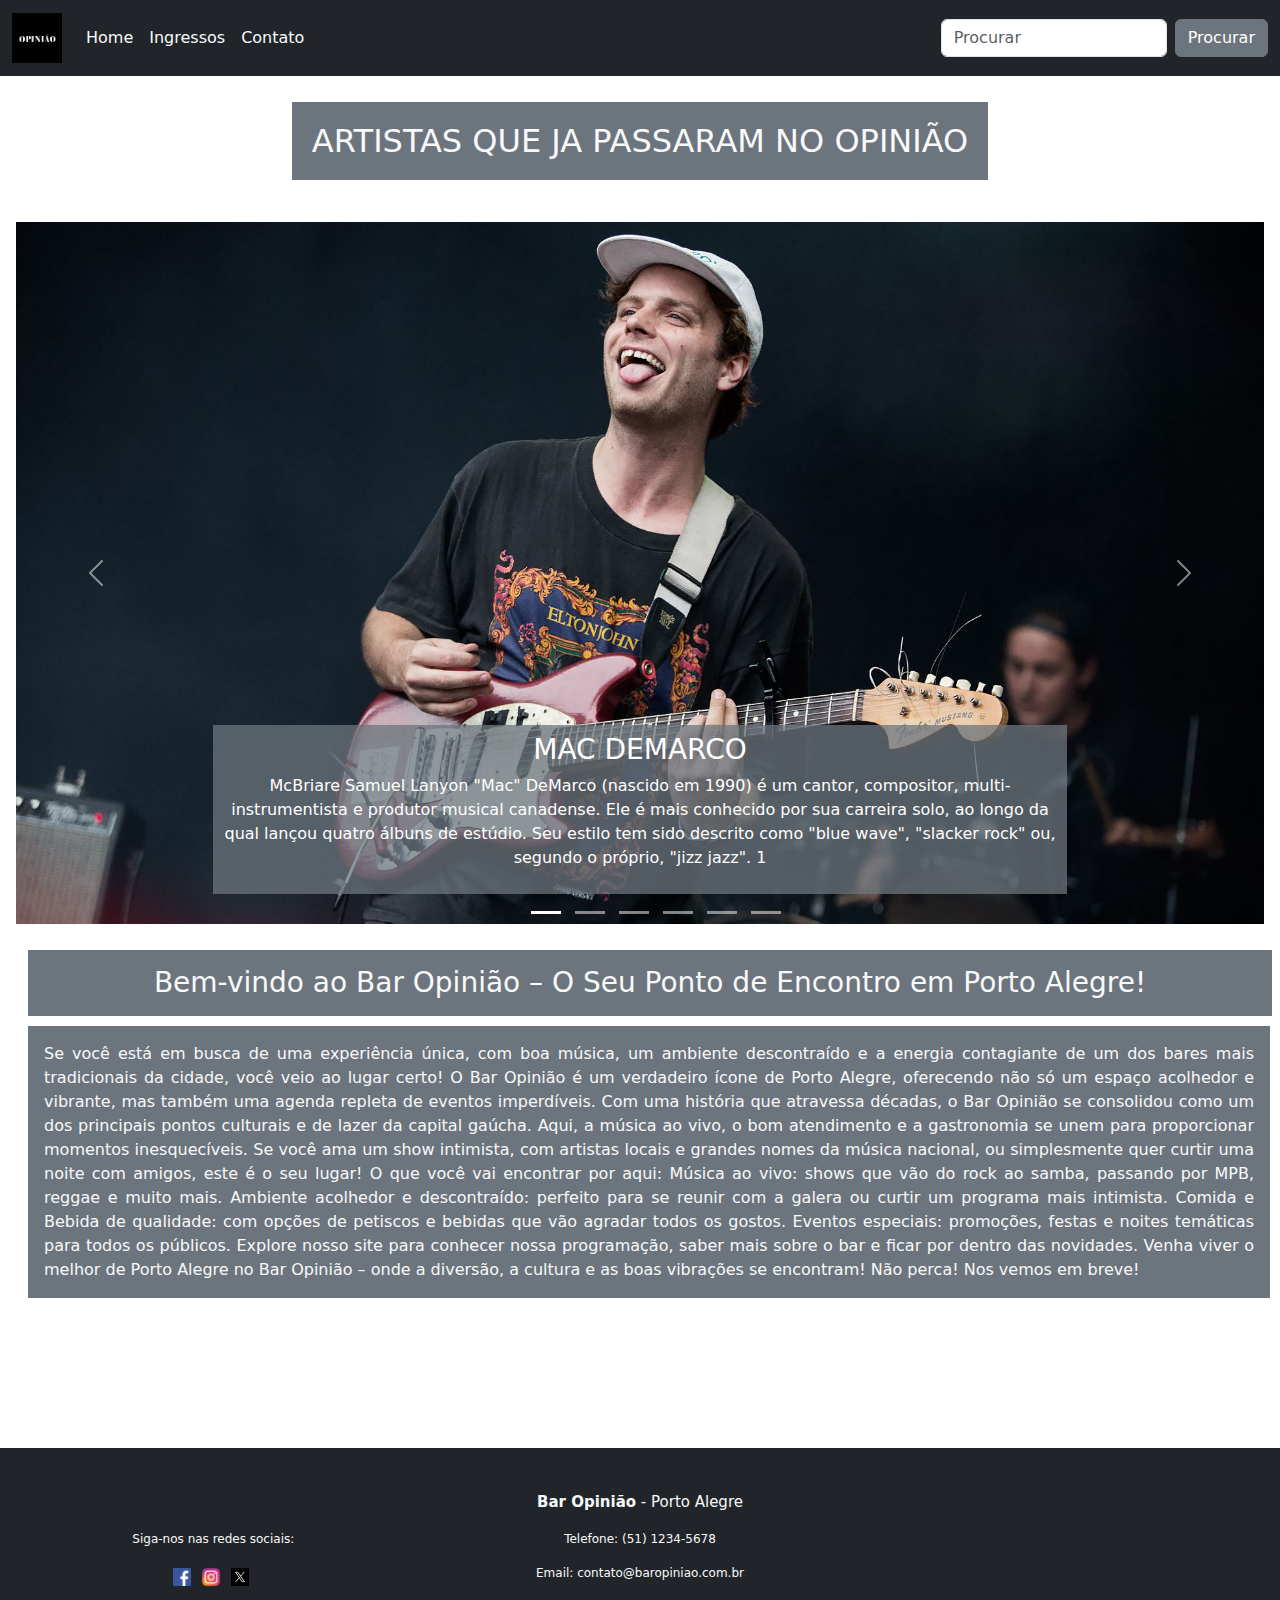
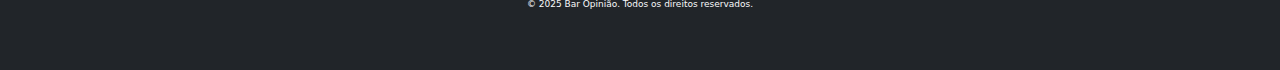
==== index.html @ 8cb85521 "upload" ====
<!DOCTYPE html>
<html lang="pt-br">
<head>
    <meta charset='utf-8'>
    <title>Página Inicial</title>
    <meta name='viewport' content='width=device-width, initial-scale=1'>
    <!--BOOTSTRAP-->
    <link href="https://cdn.jsdelivr.net/npm/bootstrap@5.2.3/dist/css/bootstrap.min.css" rel="stylesheet">
    <script src="https://cdn.jsdelivr.net/npm/bootstrap@5.2.3/dist/js/bootstrap.bundle.min.js"></script>
    <!--BOOTSTRAP-->
    <link rel="stylesheet" href="../CSS/estilo.css">
    <!-- Opinião Logo -->
    <link rel="icon" href="../imagem/OPINIAO.png" type="image/png">
</head>
<body>
     <nav class="navbar navbar-expand-sm bg-dark">
        <div class="container-fluid">
          <a class="navbar-brand" href="index.html"><img src="../imagem/OPINIAO.png" alt="logo" id="image_logo"></a>
          <button class="navbar-toggler bg-secondary" type="button" data-bs-toggle="collapse" data-bs-target="#mynavbar">
            <span class="navbar-toggler-icon btn-danger"></span>
          </button>
          <div class="collapse navbar-collapse" id="mynavbar">
            <ul class="navbar-nav me-auto">
              <li class="nav-item bs text-">
                <a class="nav-link teste text-light" href="../index.html">Home</a>
              </li>
              <li class="nav-item">
                <a class="nav-link teste text-light" href="../paginas/ingressos.html">Ingressos</a>
              </li>
              <li class="nav-item">
                <a class="nav-link teste text-light" href="../paginas/contato.html">Contato</a>
              </li>
            </ul>
            <form class="d-flex">
              <input class="form-control me-2" type="text" placeholder="Procurar">
              <button class="btn btn-secondary" type="button">Procurar</button>
            </form>
          </div>
        </div>
      </nav>
  
    
      </div>
  </nav>
  <!--MENU-->
  <!--CARROSSEL-->
  <div class="d-flex justify-content-center gap-2 m-3">
    <h2 class="bg-secondary text-light"> ARTISTAS QUE JA PASSARAM NO OPINIÃO </h2>
  </div>

  <div id="demo" class="carousel slide" data-bs-ride="carousel">

    <!-- Indicators/dots -->
    <div class="carousel-indicators gap-2 m-3 container-fluid">
      <button type="button" data-bs-target="#demo" data-bs-slide-to="0" class="active"></button>
      <button type="button" data-bs-target="#demo" data-bs-slide-to="1"></button>
      <button type="button" data-bs-target="#demo" data-bs-slide-to="2"></button>
      <button type="button" data-bs-target="#demo" data-bs-slide-to="3"></button>
      <button type="button" data-bs-target="#demo" data-bs-slide-to="4"></button>
      <button type="button" data-bs-target="#demo" data-bs-slide-to="5"></button>
    </div>

    <!-- The slideshow/carousel -->
    <div class="carousel-inner p-3 container-fluid">
      <div class="carousel-item active">
        <img src="imagem/macdemarco.jpg" alt="Decarte " class="d-block" style="width:100%; height:100%;">
        <div class="carousel-caption bg-secondary p-2 text-white bg-opacity-75">
          <h3 style="font-size: auto;">MAC DEMARCO</h3>

          <p tyle="font-size: auto;">McBriare Samuel Lanyon "Mac" DeMarco (nascido em 1990) é um cantor, compositor, multi-instrumentista e
            produtor musical canadense. Ele é mais conhecido por sua carreira solo, ao longo da qual lançou quatro
            álbuns de estúdio. Seu estilo tem sido descrito como "blue wave", "slacker rock" ou, segundo o próprio,
            "jizz jazz". 1
          </p>
        </div>
      </div>
      <div class="carousel-item">
        <img src="imagem/oasis.jpg" alt="Emaranhado" class="d-block" style="width:100%;height:100%;">
        <div class="carousel-caption bg-secondary p-2 text-white bg-opacity-75">
          <h3 class="fs-1 fs-md-2 fs-lg-3">OASIS</h3>
          <p>Oasis foi uma banda britânica de rock formada em Manchester em 1991, liderada pelos irmãos Liam (vocal) e
            Noel Gallagher (guitarra/vocal). Com um som influenciado pelo rock britânico dos anos 60 e 70, a banda
            alcançou enorme sucesso nos anos 90 com o movimento Britpop. 

          </p>
        </div>
      </div>
      <div class="carousel-item">
        <img src="imagem/bobdylan.jpg" alt="Conscencia" class="d-block" style="width:100%;height:100%;">
        <div class="carousel-caption bg-secondary p-2 text-white bg-opacity-75">
          <h3>BOB DYLAN</h3>
          <p>

             (nascido Robert Allen Zimmerman em 1941) é um cantor, compositor, músico e poeta americano,
            considerado uma das figuras mais influentes da música popular. Com letras poéticas e engajadas, ele se
            destacou no cenário folk dos anos 60, abordando temas como direitos civis e protesto social. 

          </p>
        </div>
      </div>
      <div class="carousel-item">
        <img src="imagem/gilbertogil.png" alt="Conscencia" class="d-block" style="width:100%;height:100%;">
        <div class="carousel-caption bg-secondary p-2 text-white bg-opacity-75">
          <h3>GILBERTO GIL</h3>
          <p>

            Gilberto Gil é um renomado cantor, compositor e músico brasileiro, considerado um dos maiores nomes da
            música popular do Brasil. Sua carreira abrange diversos estilos, como samba, bossa nova, tropicalismo e
            música africana. Além de sua trajetória artística, Gil também teve destaque como ministro da Cultura no
            Brasil.

          </p>
        </div>
      </div>
      <div class="carousel-item">
        <img src="imagem/capa-paralamas-1.jpg" alt="Conscencia" class="d-block" style="width:100%;height:100%;">
        <div class="carousel-caption bg-secondary p-2 text-white bg-opacity-75">
          <h3>PARALAMAS DO SUCESSO</h3>
          <p>

            Os Paralamas do Sucesso são uma das bandas mais influentes do rock brasileiro, formada nos anos 1980.
            Combinam rock, pop, reggae e influências do punk, conquistando grandes sucessos como "Alagados" e "Meu
            Erro". A banda continua ativa, sendo referência na música brasileira até hoje.





          </p>
        </div>
      </div>
      <div class="carousel-item">
        <img src="imagem/SKANK (1).jpg" alt="Conscencia" class="d-block" style="width:100%;height:100%;">
        <div class="carousel-caption bg-secondary p-2 text-white bg-opacity-75 ">
          <h3>SKANK</h3>
          <p>

            Skank é uma banda brasileira de rock e pop formada nos anos 1990, conhecida por misturar reggae, ska e
            música eletrônica em seu som. Com sucessos como "Garota Nacional" e "Vou Deixar", conquistaram popularidade
            tanto no Brasil quanto internacionalmente.

          </p>
        </div>
      </div>

    </div>



    <!-- Left and right controls/icons -->
    <button class="carousel-control-prev" type="button" data-bs-target="#demo" data-bs-slide="prev">
      <span class="carousel-control-prev-icon"></span>
    </button>
    <button class="carousel-control-next" type="button" data-bs-target="#demo" data-bs-slide="next">
      <span class="carousel-control-next-icon"></span>
    </button>
  </div>
  <article>
    <div class="justificado">
      <h3 class="container-fluid p-3 d-flex justify-content-center bg-secondary  text-light">
        Bem-vindo ao Bar Opinião – O Seu Ponto de Encontro em Porto Alegre!
      </h3>
    </div>
    <div class="justificado2">
      <div class="container-fluid p-3 d-flex justify-content-center bg-secondary md-3 text-light">

        Se você está em busca de uma experiência única, com boa música, um ambiente descontraído e a energia contagiante
        de um dos bares mais tradicionais da cidade, você veio ao lugar certo! O Bar Opinião é um verdadeiro ícone de
        Porto Alegre, oferecendo não só um espaço acolhedor e vibrante, mas também uma agenda repleta de eventos
        imperdíveis.

        Com uma história que atravessa décadas, o Bar Opinião se consolidou como um dos principais pontos culturais e de
        lazer da capital gaúcha. Aqui, a música ao vivo, o bom atendimento e a gastronomia se unem para proporcionar
        momentos inesquecíveis. Se você ama um show intimista, com artistas locais e grandes nomes da música nacional,
        ou simplesmente quer curtir uma noite com amigos, este é o seu lugar!

        O que você vai encontrar por aqui:

        Música ao vivo: shows que vão do rock ao samba, passando por MPB, reggae e muito mais.
        Ambiente acolhedor e descontraído: perfeito para se reunir com a galera ou curtir um programa mais intimista.
        Comida e Bebida de qualidade: com opções de petiscos e bebidas que vão agradar todos os gostos.
        Eventos especiais: promoções, festas e noites temáticas para todos os públicos.
        Explore nosso site para conhecer nossa programação, saber mais sobre o bar e ficar por dentro das novidades.
        Venha viver o melhor de Porto Alegre no Bar Opinião – onde a diversão, a cultura e as boas vibrações se
        encontram!

        Não perca! Nos vemos em breve!
      </div>
    </div>













  </article>
 
  <!--FOOTER-->
  <footer>
    <div class="container-fluid bg-dark text-light d-flex justify-content-center" style="margin-top: 150px; padding: 2px 0;">
      <div class="row w-100 d-flex align-items-center">
        <!-- Logo e Redes Sociais -->
        <div class="col-12 col-md-4 text-center" style="padding: 2px;">
          <p style="font-size: 12px;">Siga-nos nas redes sociais: </p>
          <div class="mt-1">
            <a href="https://www.facebook.com/baropiniao" class="text-dark me-1" target="_blank" style="margin: 0; padding: 0;">
              <img src="../imagem/Facebook_logo_(square).png" alt="Facebook" style="width: 18px; vertical-align: middle; margin: 0;">
            </a>
            <a href="https://www.instagram.com/baropiniao" class="text-dark me-1" target="_blank" style="margin: 0; padding: 0;">
              <img src="../imagem/pngtree-instagram-icon-instagram-logo-png-image_3584852.png" alt="Instagram" style="width: 22px; vertical-align: middle; margin: 0;">
            </a>
            <a href="https://www.twitter.com/baropiniao" class="text-dark me-1" style="margin: 0; padding: 0;">
              <img src="../imagem/sl_z_072523_61700_01.jpg" alt="Twitter" style="width: 18px; vertical-align: middle; margin: 0;">
            </a>
          </div>
        </div>
        <!-- Informações do Bar -->
        <div class="col-12 col-md-4 text-center" style="padding: 2px;">
          <p style="font-size: 15px;"><strong>Bar Opinião</strong> - Porto Alegre</p>
          <p style="font-size: 12px;">Telefone: (51) 1234-5678</p>
          <p style="font-size: 12px;">Email: contato@baropiniao.com.br</p>
          <p style="font-size: 9px;">&copy; 2025 Bar Opinião. Todos os direitos reservados.</p>
        </div>
        <!-- Mapa -->
        <div class="col-12 col-md-4 text-center justify-content-center" style="margin-bottom: 30px;">
          <iframe 
            src="https://www.google.com/maps/embed?pb=!1m18!1m12!1m3!1d3454.2231715693686!2d-51.21704852532556!3d-30.03358248180766!2m3!1f0!2f0!3f0!3m2!1i1024!2i768!4f13.1!3m3!1m2!1s0x95197848e3c0657d%3A0x7a1f1c55e06300e4!2sRua%20Jos%C3%A9%20do%20Patroc%C3%ADnio%2C%20834%20-%20Cidade%20Baixa%2C%20Porto%20Alegre%20-%20RS%2C%2090130-100!5e0!3m2!1spt-BR!2sbr!4v1701600000000!5m2!1spt-BR!2sbr" 
            width="220px" height="140px" style="border:0; vertical-align: middle;" allowfullscreen="" loading="lazy" referrerpolicy="no-referrer-when-downgrade">
          </iframe>
        </div>
      </div>
    </div>
  </footer>
  
  

</body>

</html>
---- CSS/estilo.css ----
#image_logo
{
    width: 50px;
    height: 50px;
}

.teste
{
    color: COCOCO;
}

.H_paragrafo
{
    text-align: justify;   
    margin-top: 15%; 
}

.tamanho_sabores
{
    width: 250px;
    height: 250px;
}

.espaco_linha
{
    margin-bottom: 10%;
}

.centraliza_div
{
    margin: 0 auto;
    text-align: center;
}

#rodape_sabores
{
    margin-bottom: 10%;
}

iframe
{
    margin-top: 12%;
}

.contato_center
{
    margin: 5% 10%;
    
}

#comentario
{
    height: 100%;
}
.justificado { 
    text-align: justify;
     margin-left: 18px; /* Ajuste a margem esquerda conforme necessário */ 
    margin-right: 18px; /* Ajuste a margem direita conforme necessário */
 }

 .justificado2 { 
    text-align: justify;
    margin-left: 18px; /* Ajuste a margem esquerda conforme necessário */ 
    margin-right: 20px; /* Ajuste a margem direita conforme necessário */
 }

 .bg-secondary { 
    background-color: #6c757d; /* Cor de fundo secundária */ 
    padding: 20px; /* Ajuste o valor conforme necessário */ 
    margin: 10px; /* Ajuste o valor conforme necessário */
 }
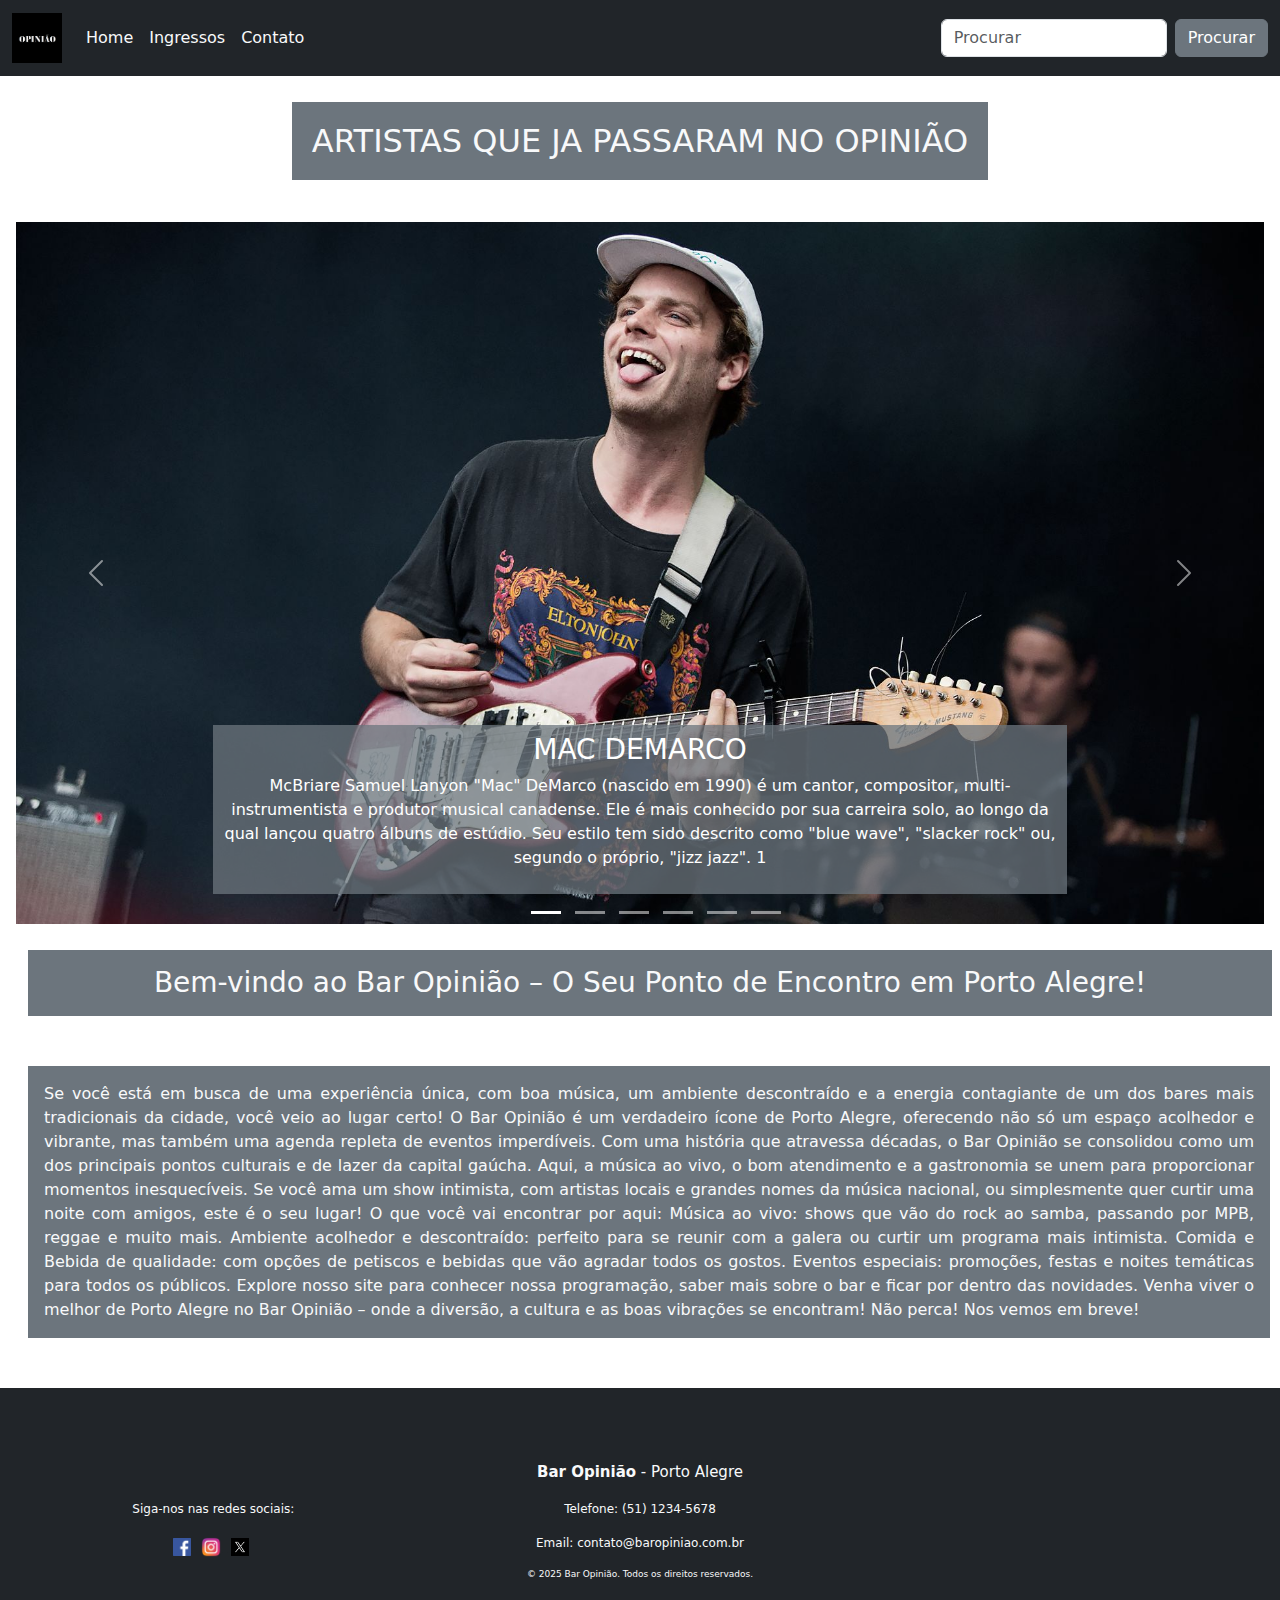
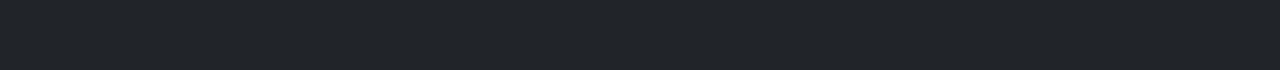
==== commit af06b5da: "Add files via upload" ====
--- a/index.html
+++ b/index.html
@@ -157,12 +157,12 @@
   </div>
   <article>
     <div class="justificado">
-      <h3 class="container-fluid p-3 d-flex justify-content-center bg-secondary  text-light">
+      <h3 class="container-fluid p-3 d-flex justify-content-center bg-secondary text-light" style="margin-bottom: 50px;">
         Bem-vindo ao Bar Opinião – O Seu Ponto de Encontro em Porto Alegre!
       </h3>
     </div>
     <div class="justificado2">
-      <div class="container-fluid p-3 d-flex justify-content-center bg-secondary md-3 text-light">
+      <div class="container-fluid p-3 d-flex justify-content-center bg-secondary md-3 text-light" style="margin-bottom: 50px;">
 
         Se você está em busca de uma experiência única, com boa música, um ambiente descontraído e a energia contagiante
         de um dos bares mais tradicionais da cidade, você veio ao lugar certo! O Bar Opinião é um verdadeiro ícone de
@@ -204,7 +204,7 @@
  
   <!--FOOTER-->
   <footer>
-    <div class="container-fluid bg-dark text-light d-flex justify-content-center" style="margin-top: 150px; padding: 2px 0;">
+    <div class="container-fluid bg-dark text-light d-flex justify-content-center" style="padding: 2px 0;">
       <div class="row w-100 d-flex align-items-center">
         <!-- Logo e Redes Sociais -->
         <div class="col-12 col-md-4 text-center" style="padding: 2px;">
@@ -232,7 +232,7 @@
         <div class="col-12 col-md-4 text-center justify-content-center" style="margin-bottom: 30px;">
           <iframe 
             src="https://www.google.com/maps/embed?pb=!1m18!1m12!1m3!1d3454.2231715693686!2d-51.21704852532556!3d-30.03358248180766!2m3!1f0!2f0!3f0!3m2!1i1024!2i768!4f13.1!3m3!1m2!1s0x95197848e3c0657d%3A0x7a1f1c55e06300e4!2sRua%20Jos%C3%A9%20do%20Patroc%C3%ADnio%2C%20834%20-%20Cidade%20Baixa%2C%20Porto%20Alegre%20-%20RS%2C%2090130-100!5e0!3m2!1spt-BR!2sbr!4v1701600000000!5m2!1spt-BR!2sbr" 
-            width="220px" height="140px" style="border:0; vertical-align: middle;" allowfullscreen="" loading="lazy" referrerpolicy="no-referrer-when-downgrade">
+            width="200px" height="200px" style="border:0; vertical-align: middle;" allowfullscreen="" loading="lazy" referrerpolicy="no-referrer-when-downgrade">
           </iframe>
         </div>
       </div>
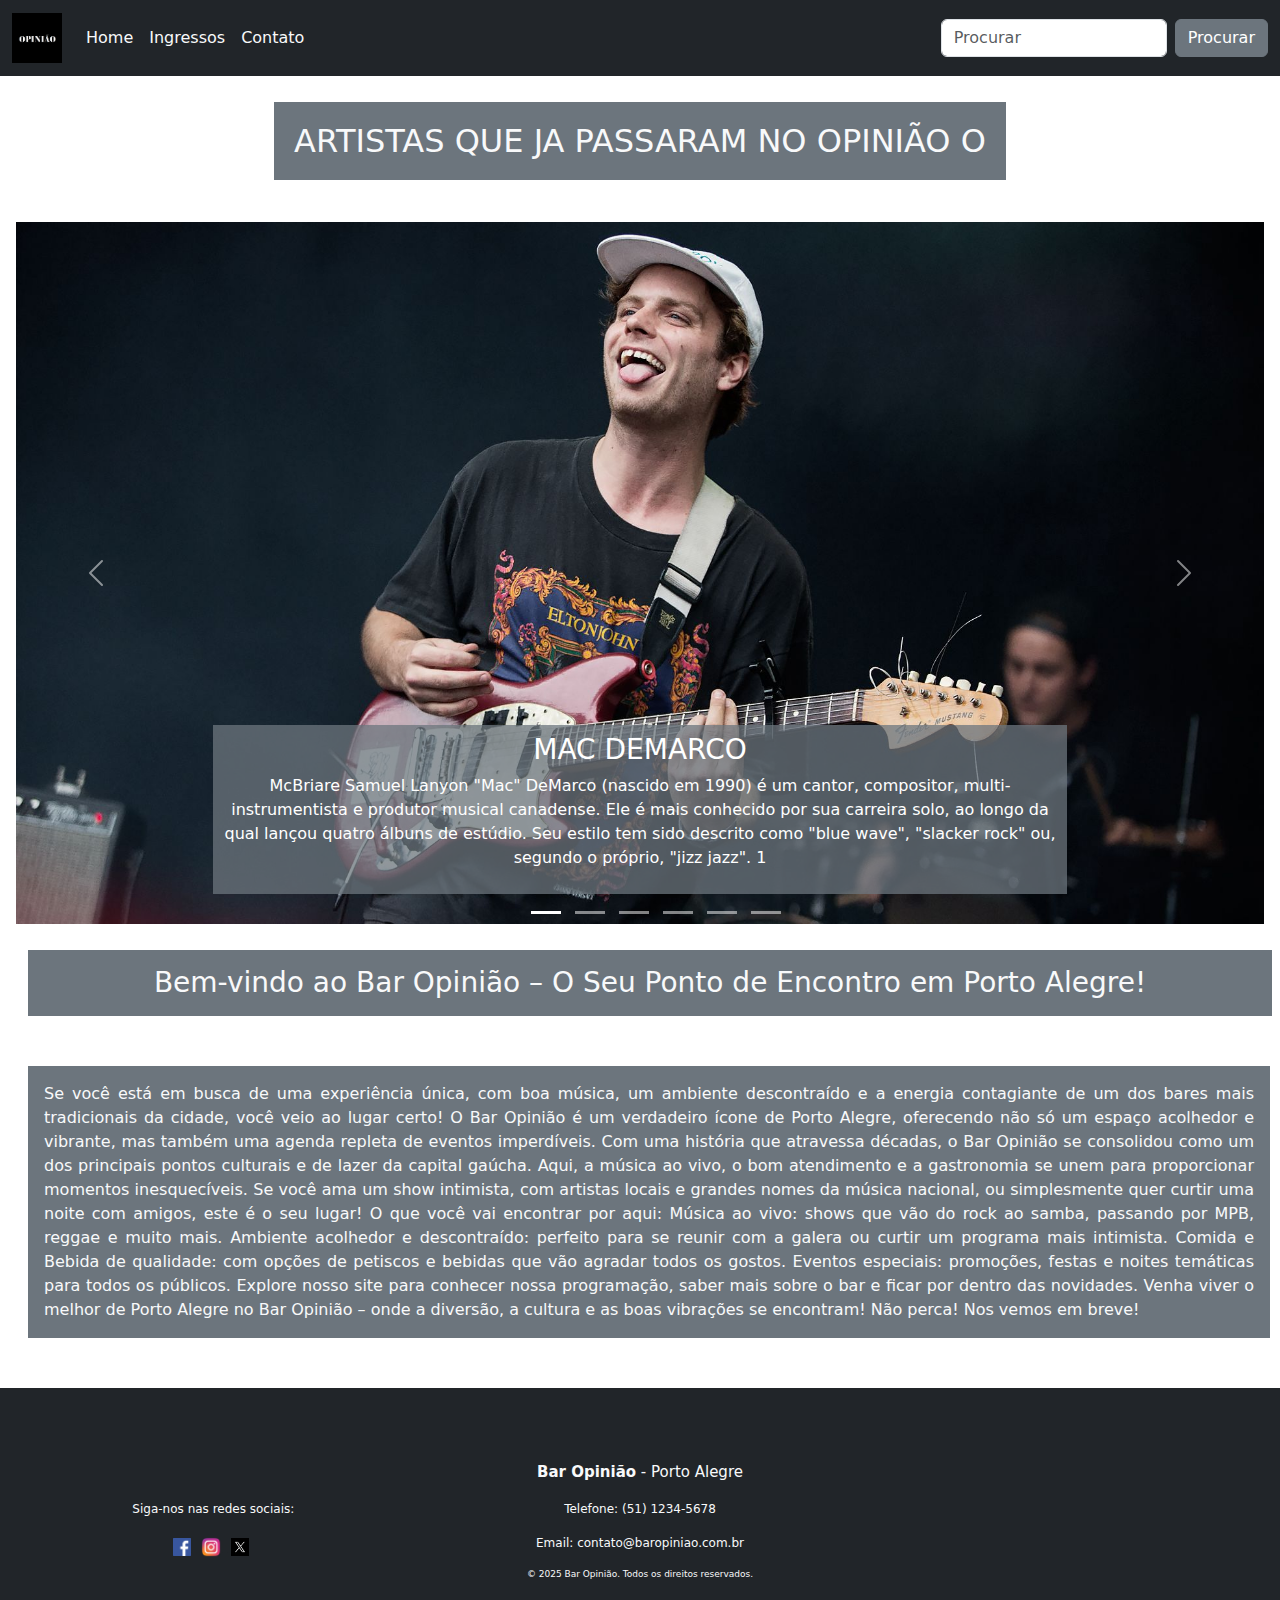
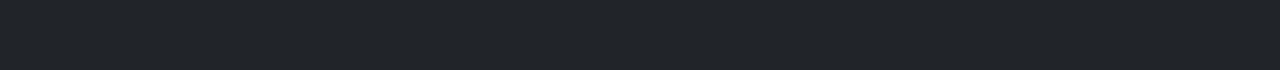
==== commit c9f8cd53: "aasasasas" ====
--- a/index.html
+++ b/index.html
@@ -10,7 +10,7 @@
     <!--BOOTSTRAP-->
     <link rel="stylesheet" href="../CSS/estilo.css">
     <!-- Opinião Logo -->
-    <link rel="icon" href="../imagem/OPINIAO.png" type="image/png">
+    <link rel="icon" href="/imagem/OPINIAO.png" type="image/png">
 </head>
 <body>
      <nav class="navbar navbar-expand-sm bg-dark">
@@ -45,7 +45,7 @@
   <!--MENU-->
   <!--CARROSSEL-->
   <div class="d-flex justify-content-center gap-2 m-3">
-    <h2 class="bg-secondary text-light"> ARTISTAS QUE JA PASSARAM NO OPINIÃO </h2>
+    <h2 class="bg-secondary text-light"> ARTISTAS QUE JA PASSARAM NO OPINIÃO O </h2>
   </div>
 
   <div id="demo" class="carousel slide" data-bs-ride="carousel">
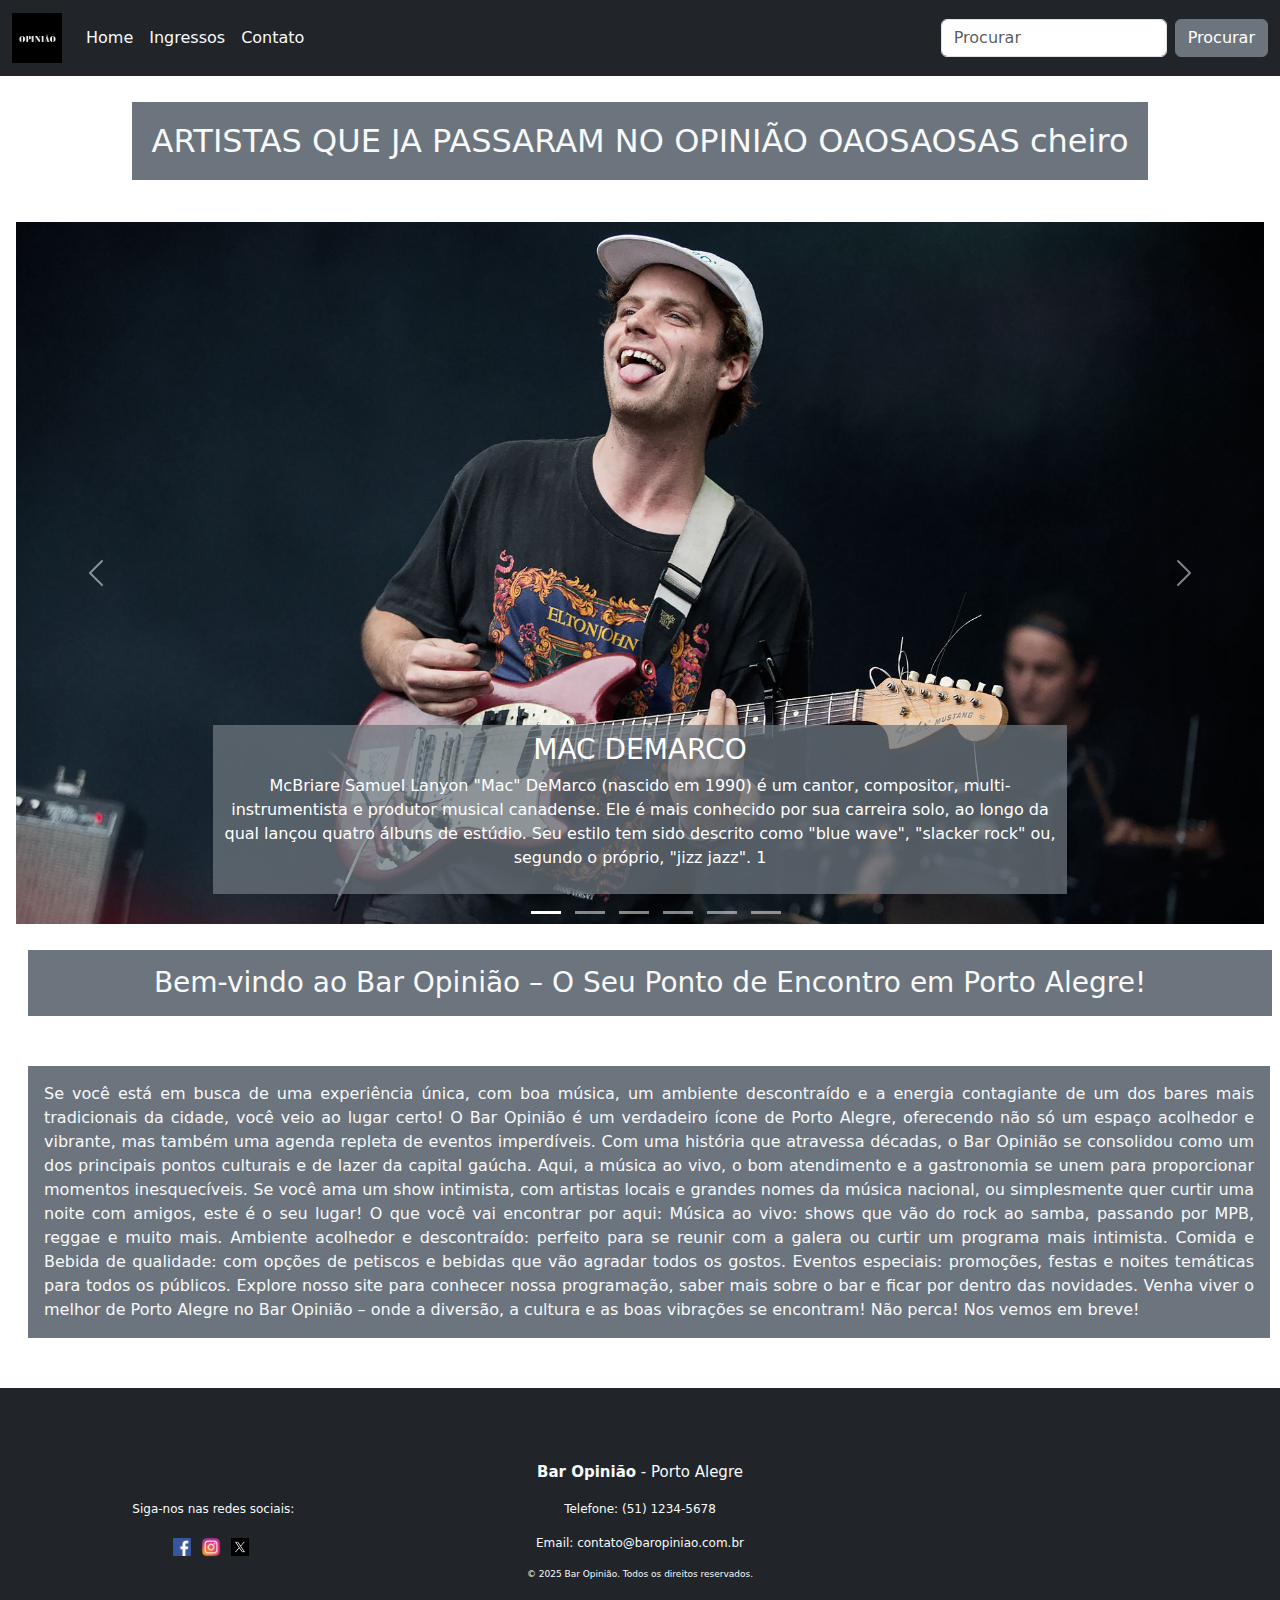
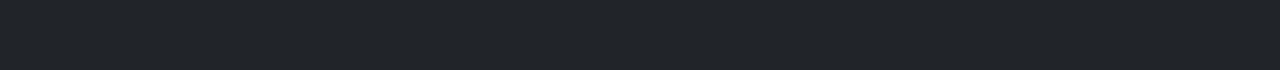
==== commit 7d41625f: "teste teste" ====
--- a/index.html
+++ b/index.html
@@ -45,7 +45,7 @@
   <!--MENU-->
   <!--CARROSSEL-->
   <div class="d-flex justify-content-center gap-2 m-3">
-    <h2 class="bg-secondary text-light"> ARTISTAS QUE JA PASSARAM NO OPINIÃO O </h2>
+    <h2 class="bg-secondary text-light"> ARTISTAS QUE JA PASSARAM NO OPINIÃO OAOSAOSAS cheiro </h2>
   </div>
 
   <div id="demo" class="carousel slide" data-bs-ride="carousel">
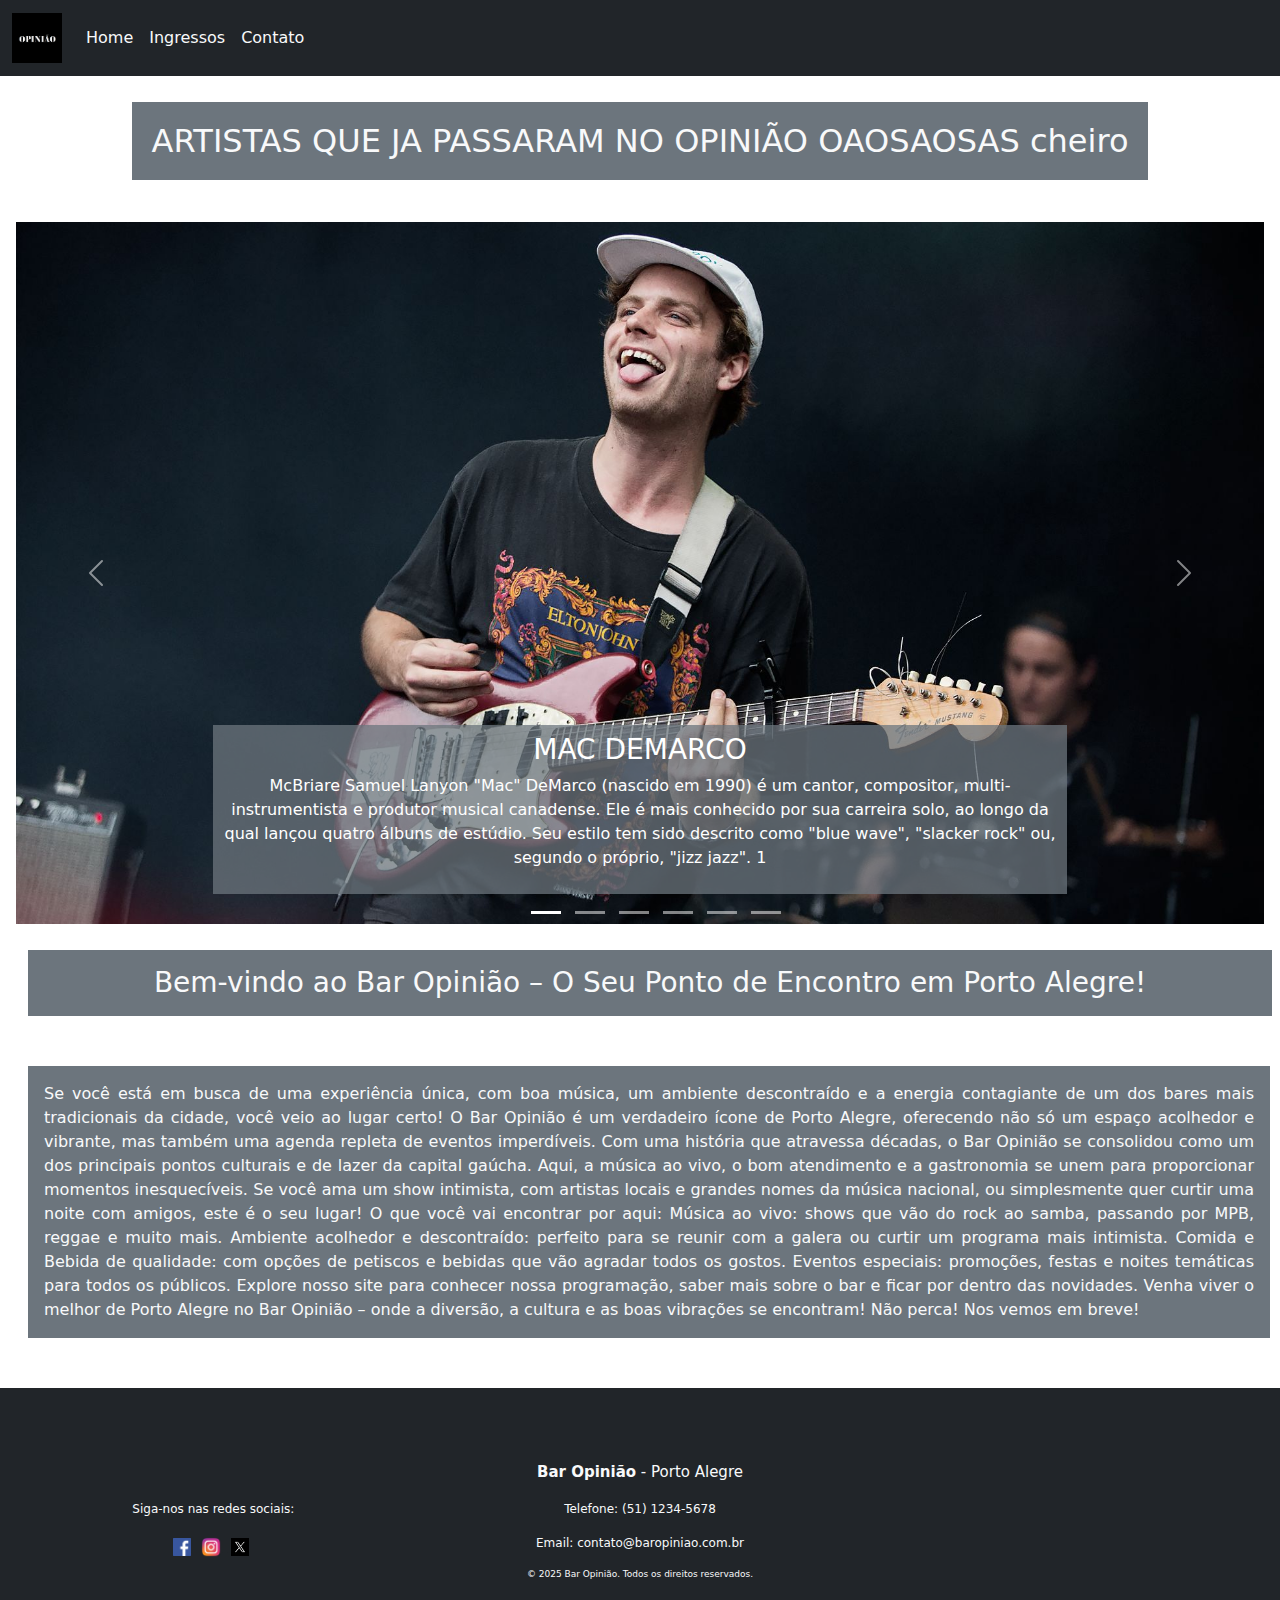
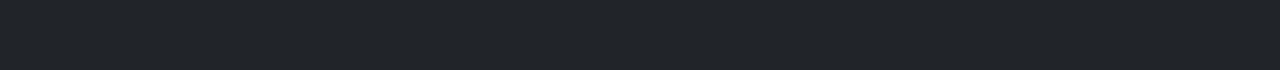
==== commit 17c581b2: "alterei o caminho e tire a barra de pesquisar" ====
--- a/index.html
+++ b/index.html
@@ -8,33 +8,30 @@
     <link href="https://cdn.jsdelivr.net/npm/bootstrap@5.2.3/dist/css/bootstrap.min.css" rel="stylesheet">
     <script src="https://cdn.jsdelivr.net/npm/bootstrap@5.2.3/dist/js/bootstrap.bundle.min.js"></script>
     <!--BOOTSTRAP-->
-    <link rel="stylesheet" href="../CSS/estilo.css">
+    <link rel="stylesheet" href="CSS/estilo.css">
     <!-- Opinião Logo -->
-    <link rel="icon" href="/imagem/OPINIAO.png" type="image/png">
+    <link rel="icon" href="imagem/OPINIAO.png" type="image/png">
 </head>
 <body>
      <nav class="navbar navbar-expand-sm bg-dark">
         <div class="container-fluid">
-          <a class="navbar-brand" href="index.html"><img src="../imagem/OPINIAO.png" alt="logo" id="image_logo"></a>
+          <a class="navbar-brand" href="index.html"><img src="imagem/OPINIAO.png" alt="logo" id="image_logo"></a>
           <button class="navbar-toggler bg-secondary" type="button" data-bs-toggle="collapse" data-bs-target="#mynavbar">
             <span class="navbar-toggler-icon btn-danger"></span>
           </button>
           <div class="collapse navbar-collapse" id="mynavbar">
             <ul class="navbar-nav me-auto">
               <li class="nav-item bs text-">
-                <a class="nav-link teste text-light" href="../index.html">Home</a>
+                <a class="nav-link teste text-light" href="index.html">Home</a>
               </li>
               <li class="nav-item">
-                <a class="nav-link teste text-light" href="../paginas/ingressos.html">Ingressos</a>
+                <a class="nav-link teste text-light" href="paginas/ingressos.html">Ingressos</a>
               </li>
               <li class="nav-item">
-                <a class="nav-link teste text-light" href="../paginas/contato.html">Contato</a>
+                <a class="nav-link teste text-light" href="paginas/contato.html">Contato</a>
               </li>
             </ul>
-            <form class="d-flex">
-              <input class="form-control me-2" type="text" placeholder="Procurar">
-              <button class="btn btn-secondary" type="button">Procurar</button>
-            </form>
+            
           </div>
         </div>
       </nav>
@@ -211,13 +208,13 @@
           <p style="font-size: 12px;">Siga-nos nas redes sociais: </p>
           <div class="mt-1">
             <a href="https://www.facebook.com/baropiniao" class="text-dark me-1" target="_blank" style="margin: 0; padding: 0;">
-              <img src="../imagem/Facebook_logo_(square).png" alt="Facebook" style="width: 18px; vertical-align: middle; margin: 0;">
+              <img src="imagem/Facebook_logo_(square).png" alt="Facebook" style="width: 18px; vertical-align: middle; margin: 0;">
             </a>
             <a href="https://www.instagram.com/baropiniao" class="text-dark me-1" target="_blank" style="margin: 0; padding: 0;">
-              <img src="../imagem/pngtree-instagram-icon-instagram-logo-png-image_3584852.png" alt="Instagram" style="width: 22px; vertical-align: middle; margin: 0;">
+              <img src="imagem/pngtree-instagram-icon-instagram-logo-png-image_3584852.png" alt="Instagram" style="width: 22px; vertical-align: middle; margin: 0;">
             </a>
             <a href="https://www.twitter.com/baropiniao" class="text-dark me-1" style="margin: 0; padding: 0;">
-              <img src="../imagem/sl_z_072523_61700_01.jpg" alt="Twitter" style="width: 18px; vertical-align: middle; margin: 0;">
+              <img src="imagem/sl_z_072523_61700_01.jpg" alt="Twitter" style="width: 18px; vertical-align: middle; margin: 0;">
             </a>
           </div>
         </div>
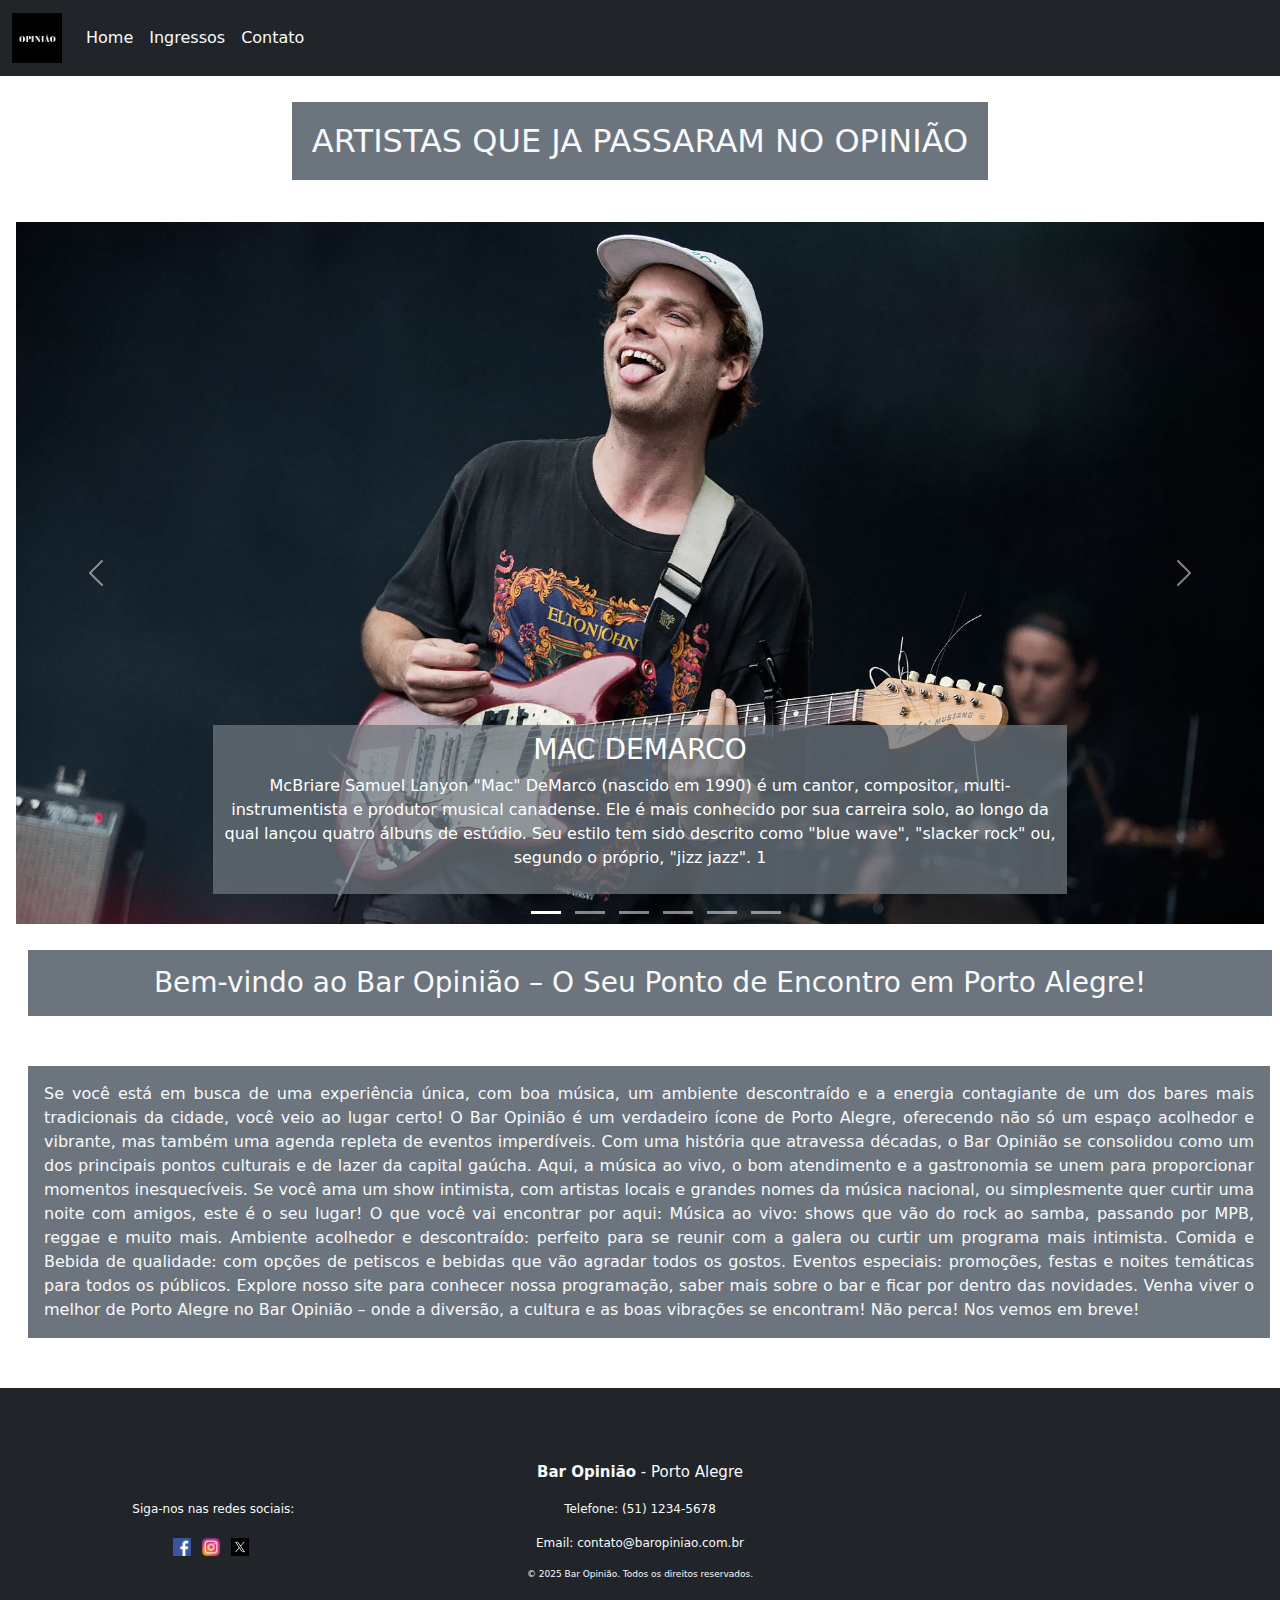
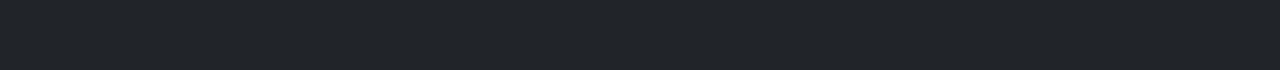
==== commit 812168c3: "alterei o titulo" ====
--- a/index.html
+++ b/index.html
@@ -42,7 +42,7 @@
   <!--MENU-->
   <!--CARROSSEL-->
   <div class="d-flex justify-content-center gap-2 m-3">
-    <h2 class="bg-secondary text-light"> ARTISTAS QUE JA PASSARAM NO OPINIÃO OAOSAOSAS cheiro </h2>
+    <h2 class="bg-secondary text-light"> ARTISTAS QUE JA PASSARAM NO OPINIÃO </h2>
   </div>
 
   <div id="demo" class="carousel slide" data-bs-ride="carousel">
